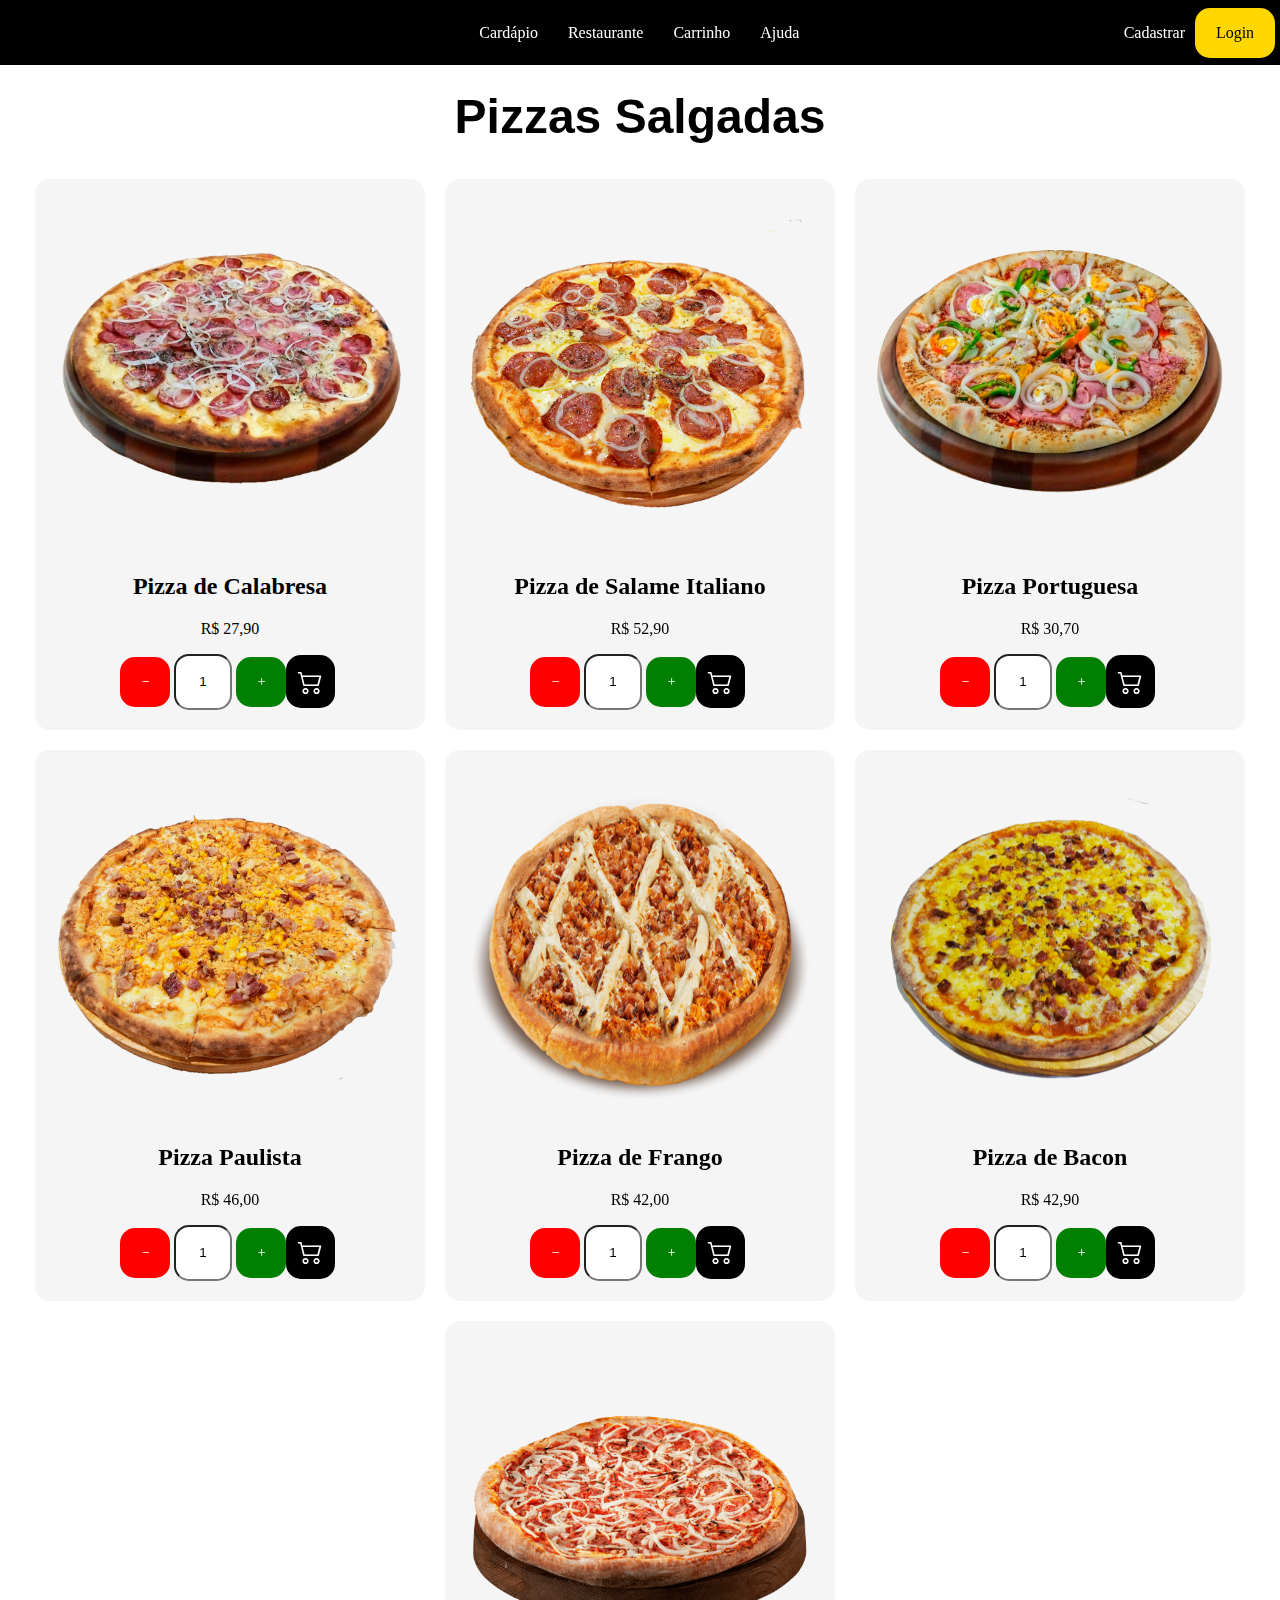
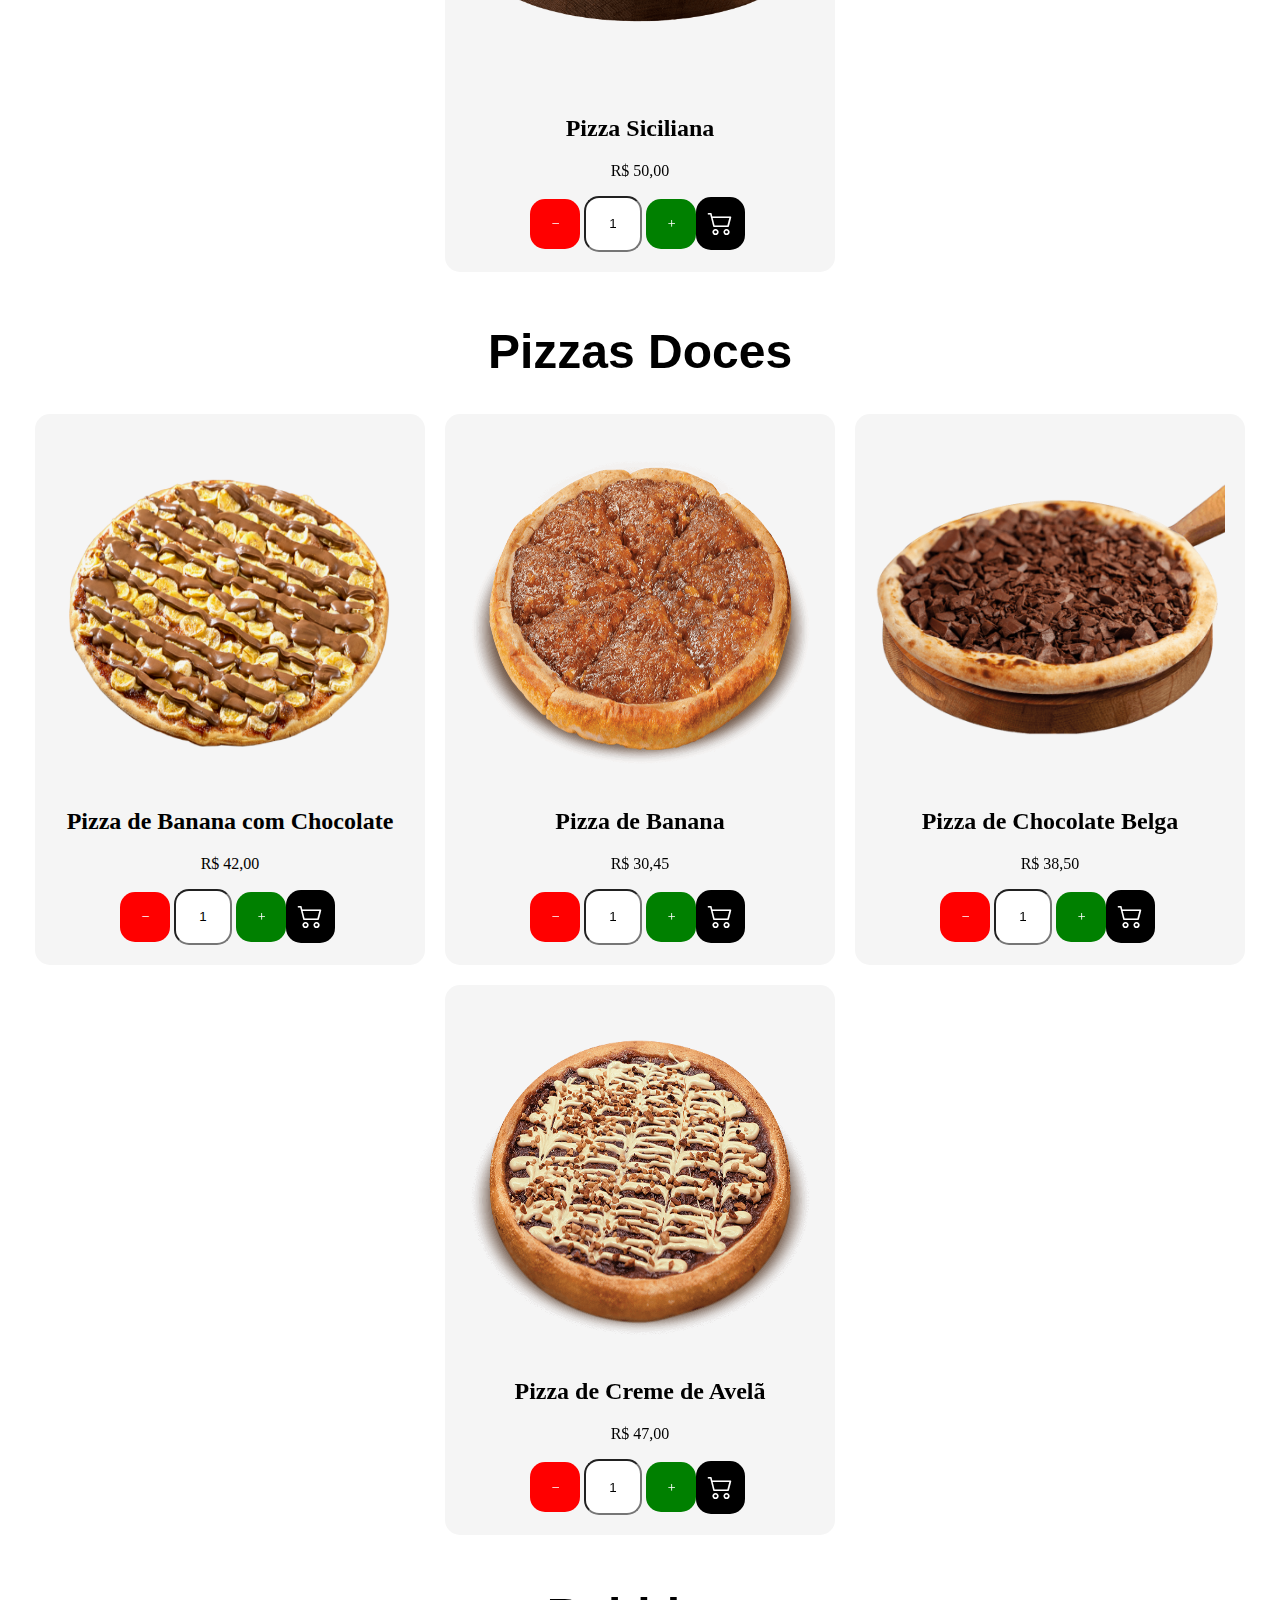
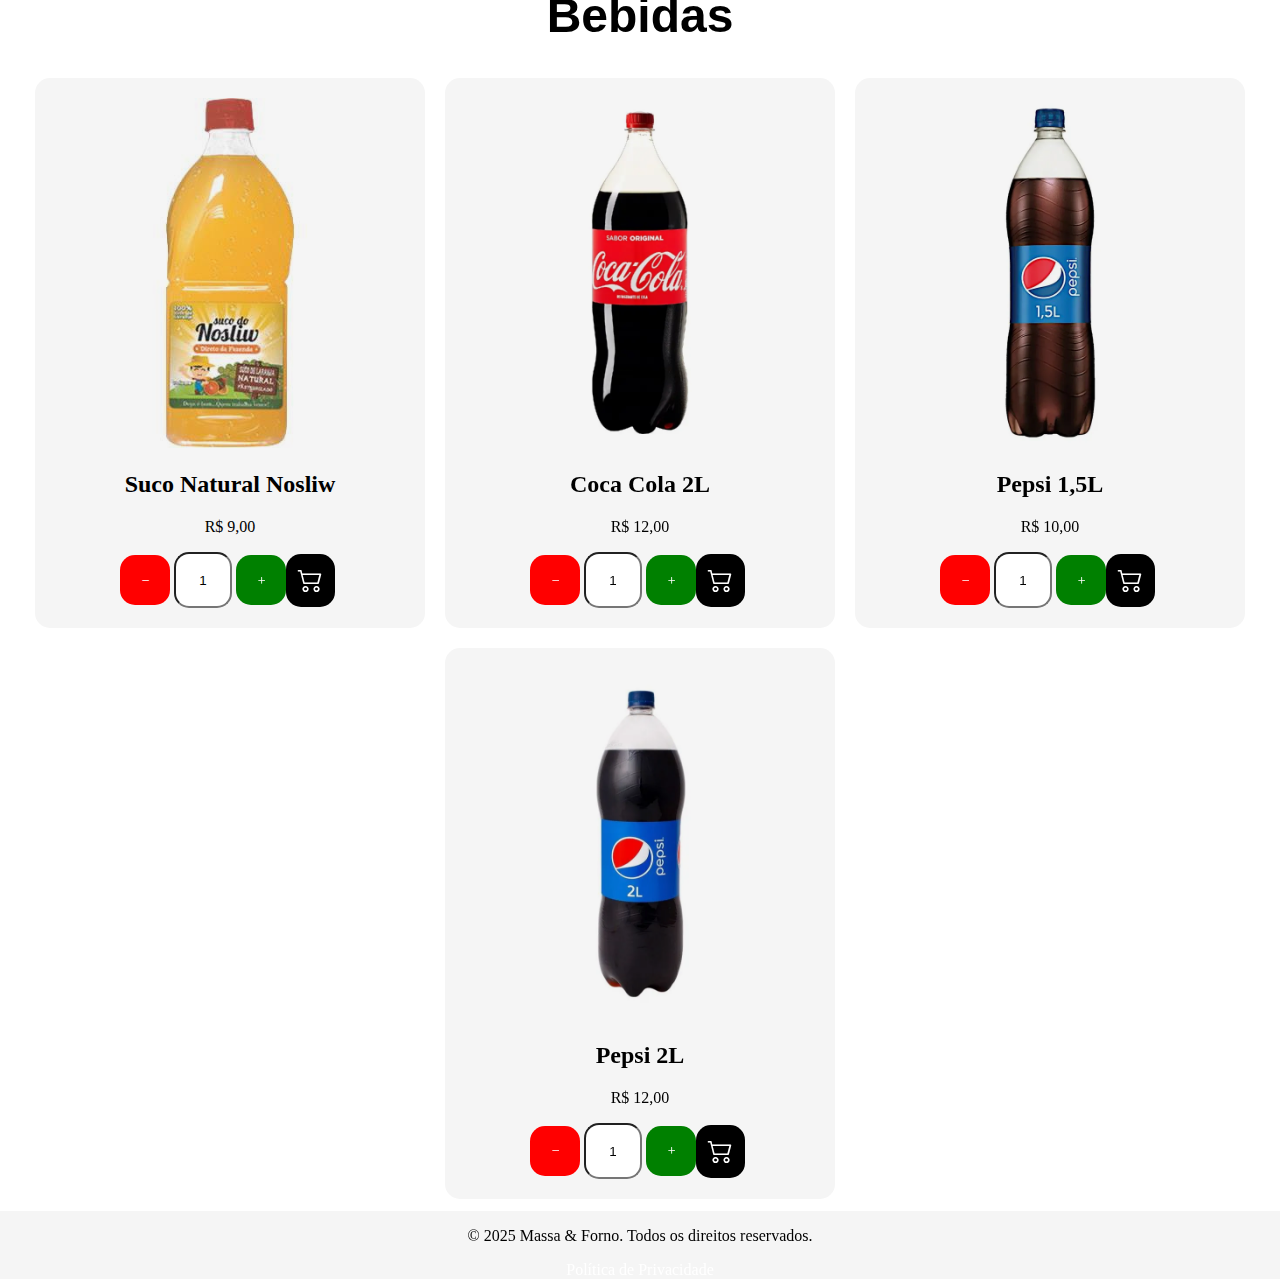
==== Cardapio.html @ e8daac0e "Add files via upload" ====
<!DOCTYPE html>
<html lang="en">

<head>
    <meta charset="UTF-8">
    <meta name="viewport" content="width=device-width, initial-scale=1.0">
    <link rel="stylesheet" href="css/Style.css">
    <link rel="stylesheet" href="css/Cardápio.css">
    <link rel="stylesheet" href="https://cdn.jsdelivr.net/npm/bootstrap-icons@1.11.3/font/bootstrap-icons.min.css">
    <script src="script/Cardápio.js" defer></script>
    <title>Massa & Forno - Nossas Pizzas</title>
</head>

<body>
    <div class="header">
        <div class="modelo"></div>
        <div class="menu">
            <a href="Cardapio.html" class="link">Cardápio</a>
            <a href="Restaurante.html" class="link">Restaurante</a>
            <a href="Carrinho.html" class="link">Carrinho</a>
            <a href="Ajuda.html" class="link">Ajuda</a>
        </div>
        <div class="cadastro">
            <a class="link" href="login.html">Cadastrar</a>
        </div>
        <div class="button">
            <a href="login.html" class="login">Login</a>
        </div>
    </div>
    <div class="nome">
        <h1>Pizzas Salgadas</h1>
    </div>
    <div class="produto-container">
        <div class="produto">
            <img src="img/pizza_calabresa.png" width="350px" id="calabresa">
            <h2>Pizza de Calabresa</h2>
            <p>R$ 27,90</p>
            <div class="add-produto">
                <div class="produto_qtd">
                    <button class="minus" onclick="minus()">
                        <i class="bi bi-dash"></i>
                    </button>
                    <input type="text" value="1" class="qtd" id="calabresa">
                    <button class="more" onclick="more()">
                        <i class="bi bi-plus"></i>
                    </button>
                </div>
                <button class="btn-cart" onclick="addToCart('calabresa')">
                    <i class="bi bi-cart2"></i>
                </button>
            </div>
        </div>
        <div class="produto">
            <img src="img/salame_italiano.png" width="350px" id="salame">
            <h2>Pizza de Salame Italiano</h2>
            <p>R$ 52,90</p>
            <div class="add-produto">
                <div class="produto_qtd">
                    <button class="minus" onclick="minus()">
                        <i class="bi bi-dash"></i>
                    </button>
                    <input type="text" value="1" class="qtd" id="salame">
                    <button class="more" onclick="more()">
                        <i class="bi bi-plus"></i>
                    </button>
                </div>
                <button class="btn-cart" onclick="addToCart('salame')">
                    <i class="bi bi-cart2"></i>
                </button>
            </div>

        </div>
        <div class="produto">
            <img src="img/portuguesa.png" width="350px" id="portuguesa">
            <h2>Pizza Portuguesa</h2>
            <p>R$ 30,70</p>
            <div class="add-produto">
                <div class="produto_qtd">
                    <button class="minus" onclick="minus()">
                        <i class="bi bi-dash"></i>
                    </button>
                    <input type="text" value="1" class="qtd" id="5">
                    <button class="more" onclick="more()">
                        <i class="bi bi-plus"></i>
                    </button>
                </div>
                <button class="btn-cart" onclick="addToCart('portuguesa')">
                    <i class="bi bi-cart2"></i>
                </button>
            </div>
        </div>
        <div class="produto">
            <img src="img/paulista.png" width="350px" id="paulista">
            <h2>Pizza Paulista</h2>
            <p>R$ 46,00</p>
            <div class="add-produto">
                <div class="produto_qtd">
                    <button class="minus" onclick="minus()">
                        <i class="bi bi-dash"></i>
                    </button>
                    <input type="text" value="1" class="qtd" id="4">
                    <button class="more" onclick="more()">
                        <i class="bi bi-plus"></i>
                    </button>
                </div>
                <button class="btn-cart" onclick="addToCart('paulista')">
                    <i class="bi bi-cart2"></i>
                </button>
            </div>
        </div>
        <div class="produto">
            <img src="img/frango-cream-cheese.png" width="350px" height="350px" class="img" id="frango">
            <h2>Pizza de Frango </h2>
            <p>R$ 42,00</p>
            <div class="add-produto">
                <div class="produto_qtd">
                    <button class="minus" onclick="minus()">
                        <i class="bi bi-dash"></i>
                    </button>
                    <input type="text" value="1" class="qtd" id="5">
                    <button class="more" onclick="more()">
                        <i class="bi bi-plus"></i>
                    </button>
                </div>
                <button class="btn-cart" onclick="addToCart('frango')">
                    <i class="bi bi-cart2"></i>
                </button>
            </div>
        </div>
        <div class="produto">
            <img src="img/milho_bacon.png" width="350px" height="350px" class="img" id="bacon">
            <h2>Pizza de Bacon</h2>
            <p> R$ 42,90</p>
            <div class="add-produto">
                <div class="produto_qtd">
                    <button class="minus" onclick="minus()">
                        <i class="bi bi-dash"></i>
                    </button>
                    <input type="text" value="1" class="qtd" id="6">
                    <button class="more" onclick="more()">
                        <i class="bi bi-plus"></i>
                    </button>
                </div>
                <button class="btn-cart" onclick="addToCart('bacon')">
                    <i class="bi bi-cart2"></i>
                </button>
            </div>
        </div>
        <div class="produto">
            <img src="img/Siciliana.png" width="350px" height="350px" class="img" id="siciliana">
            <h2>Pizza Siciliana</h2>
            <p> R$ 50,00</p>
            <div class="add-produto">
                <div class="produto_qtd">
                    <button class="minus" onclick="minus()">
                        <i class="bi bi-dash"></i>
                    </button>
                    <input type="text" value="1" class="qtd" id="7">
                    <button class="more" onclick="more()">
                        <i class="bi bi-plus"></i>
                    </button>
                </div>
                <button class="btn-cart" onclick="addToCart('siciliana')">
                    <i class="bi bi-cart2"></i>
                </button>
            </div>
        </div>
    </div>
    <div class="nome">
        <h1>Pizzas Doces</h1>
    </div>
    <div class="produto-container">
        <div class="produto">
            <img src="img/banana_chocolate.png" width="350px" height="350px" class="img" id="banana_chocolate">
            <h2>Pizza de Banana com Chocolate</h2>
            <p>R$ 42,00</p>
            <div class="add-produto">
                <div class="produto_qtd">
                    <button class="minus" onclick="minus()">
                        <i class="bi bi-dash"></i>
                    </button>
                    <input type="text" value="1" class="qtd" id="8">
                    <button class="more" onclick="more()">
                        <i class="bi bi-plus"></i>
                    </button>
                </div>
                <button class="btn-cart" onclick="addToCart('banana_chocolate')">
                    <i class="bi bi-cart2"></i>
                </button>
            </div>
        </div>
        <div class="produto">
            <img src="img/doce-de-banana-com-canela.png" width="350px" height="350px" class="img" id="banana">
            <h2>Pizza de Banana</h2>
            <p> R$ 30,45</p>
            <div class="add-produto">
                <div class="produto_qtd">
                    <button class="minus" onclick="minus()">
                        <i class="bi bi-dash"></i>
                    </button>
                    <input type="text" value="1" class="qtd" id="9">
                    <button class="more" onclick="more()">
                        <i class="bi bi-plus"></i>
                    </button>
                </div>
                <button class="btn-cart" onclick="addToCart('banana')">
                    <i class="bi bi-cart2"></i>
                </button>
            </div>
        </div>
        <div class="produto">
            <img src="img/img-1.png" width="350px" id="belga">
            <h2>Pizza de Chocolate Belga</h2>
            <p> R$ 38,50</p>
            <div class="add-produto">
                <div class="produto_qtd">
                    <button class="minus" onclick="minus()">
                        <i class="bi bi-dash"></i>
                    </button>
                    <input type="text" value="1" class="qtd" id="10">
                    <button class="more" onclick="more()">
                        <i class="bi bi-plus"></i>
                    </button>
                </div>
                <button class="btn-cart" onclick="addToCart('belga')">
                    <i class="bi bi-cart2"></i>
                </button>
            </div>
        </div>
        <div class="produto">
            <img src="img/nutella-com-chocolate-branco.png" width="350px" height="350px" class="img" id="avela">
            <h2>Pizza de Creme de Avelã</h2>
            <p> R$ 47,00</p>
            <div class="add-produto">
                <div class="produto_qtd">
                    <button class="minus" onclick="minus()">
                        <i class="bi bi-dash"></i>
                    </button>
                    <input type="text" value="1" class="qtd" id="11">
                    <button class="more" onclick="more()">
                        <i class="bi bi-plus"></i>
                    </button>
                </div>
                <button class="btn-cart" onclick="addToCart('avela')">
                    <i class="bi bi-cart2"></i>
                </button>
            </div>
        </div>
    </div>
    </div>
    <div class="nome">
        <h1>Bebidas</h1>
    </div>
    <div class="produto-container">
        <div class="produto">
            <img src="img/suco.png" width="350px" class="img" id="suco" id="12">
            <h2>Suco Natural Nosliw</h2>
            <p>R$ 9,00</p>
            <div class="add-produto">
                <div class="produto_qtd">
                    <button class="minus" onclick="minus()">
                        <i class="bi bi-dash"></i>
                    </button>
                    <input type="text" value="1" class="qtd">
                    <button class="more" onclick="more()">
                        <i class="bi bi-plus"></i>
                    </button>
                </div>
                <button class="btn-cart" onclick="addToCart('suco')">
                    <i class="bi bi-cart2"></i>
                </button>
            </div>
        </div>
        <div class="produto">
            <img src="img/coca-cola 2 l.png" width="350px" class="img" id="coca grande" id="13">
            <h2>Coca Cola 2L</h2>
            <p> R$ 12,00</p>
            <div class="add-produto">
                <div class="produto_qtd">
                    <button class="minus" onclick="minus()">
                        <i class="bi bi-dash"></i>
                    </button>
                    <input type="text" value="1" class="qtd">
                    <button class="more" onclick="more()">
                        <i class="bi bi-plus"></i>
                    </button>
                </div>
                <button class="btn-cart" onclick="addToCart('coca grande')">
                    <i class="bi bi-cart2"></i>
                </button>
            </div>
        </div>
        <div class="produto">
            <img src="img/pepsi 1,5 l.png" width="350px" class="img" id="pepsi_pequena" id="14">
            <h2>Pepsi 1,5L</h2>
            <p> R$ 10,00</p>
            <div class="add-produto">
                <div class="produto_qtd">
                    <button class="minus" onclick="minus()">
                        <i class="bi bi-dash"></i>
                    </button>
                    <input type="text" value="1" class="qtd">
                    <button class="more"onclick="more()">
                        <i class="bi bi-plus"></i>
                    </button>
                </div>
                <button class="btn-cart" onclick="addToCart('pepsi_pequena')">
                    <i class="bi bi-cart2"></i>
                </button>
            </div>
        </div>
        <div class="produto">
            <img src="img/Pepsi 2L.png" width="350px" class="img" id="pepsi_grande"id="15">
            <h2>Pepsi 2L</h2>
            <p>R$ 12,00</p>
            <div class="add-produto">
                <div class="produto_qtd">
                    <button class="minus" onclick="minus()">
                        <i class="bi bi-dash"></i>
                    </button>
                    <input type="text" value="1" class="qtd">
                    <button class="more" onclick="more()">
                        <i class="bi bi-plus"></i>
                    </button>
                </div>
                <button class="btn-cart" onclick="addToCart('pepsi_grande')">
                    <i class="bi bi-cart2"></i>
                </button>
            </div>
        </div>
    </div>
    <footer class="footer-down">
        <footer class="footer">
        <p>&copy; 2025 Massa & Forno. Todos os direitos reservados.</p>
        <a href="#" class="link">Política de Privacidade</a>
        </footer>
    </footer>

</body>
    <script></script>
</html>
---- css/Style.css ----
.header {
    background-color: black;
    margin: -8px;
    height: 65px;
    box-sizing: border-box;
    display: flex;
    align-items: center;
    justify-content: space-between;
    text-align: center;
    flex: 1;
}

.nome {
    text-align: center;
    font-size: 24px;
    font-family: 'Gill Sans', 'Gill Sans MT', Calibri, 'Trebuchet MS', sans-serif;
    color: black;
    text-decoration: none;
    width: auto;
    height: 50px;
    margin-bottom: 20px;
}
.modelo {
    width: 165px;
}

.menu {
    display: flex;
    color: white;
    gap: 10px;
    justify-content: center;
    align-items: center;
    flex: 1;
}

.link {
    color: white;
    text-decoration: none;
    margin: 10px;
}
.login {
    color: black;
    text-decoration: none;
    
}


.button {
    width: 80px;
    height: 50px;
    background-color: #ffd700;
    border-radius: 15px;
    display: flex;
    align-items: center;
    justify-content: center;
    text-align: center;
    margin: 0;
    text-decoration: none;
    cursor: pointer;
    margin-right: 5px;
}
.btn-cart {
    background-color: black; 
    color: white; 
    border: none; 
    border-radius: 15px; 
    padding: 12px; 
    font-size: 25px; 
    cursor: pointer; 
    transition: background-color 0.3s ease; 
    margin-right: 5px;
  }
---- css/Cardápio.css ----
.produto-container {
    display: flex;
    align-items: center;
    align-content: center;
    justify-content: center;
    gap: 20px;
    padding: 20px;
    flex-wrap: wrap;
    overflow-x: auto;
}

.produto {
    height: auto;
    border-radius: 15px;
    background-color: whitesmoke;
    display: block;
    flex-direction: column;
    justify-content: center;
    align-items: center;
    text-align: center;
    padding: 20px;
}

.img {
    mix-blend-mode: multiply;
    transition: all 0.3s ease;
}

.footer {
    text-align: center;
}

.add-produto {
    display: flex;
    width: auto;
    justify-content: center;
    align-items: center;
}

.produto-qtd {
    width: 50px;
    height: 50px;
    background-color: white;
    border-radius: 15px;
}

.minus {
    width: 50px;
    height: 50px;
    background-color: red;
    color: white;
    border-radius: 15px;
    border: none;
}

.more {
    width: 50px;
    height: 50px;
    background-color: green;
    color: white;
    border-radius: 15px;
    border: none;
} 

.qtd {
    width: 50px;
    height: 50px;
    background-color: white;
    border-radius: 15px;
    text-align: center;
}

.footer-down {
    width: auto;
    margin: -8px;
    padding: auto;
    display: flex;
    text-align: center;
    justify-content: center;
    background-color: whitesmoke;
    color: black;
}
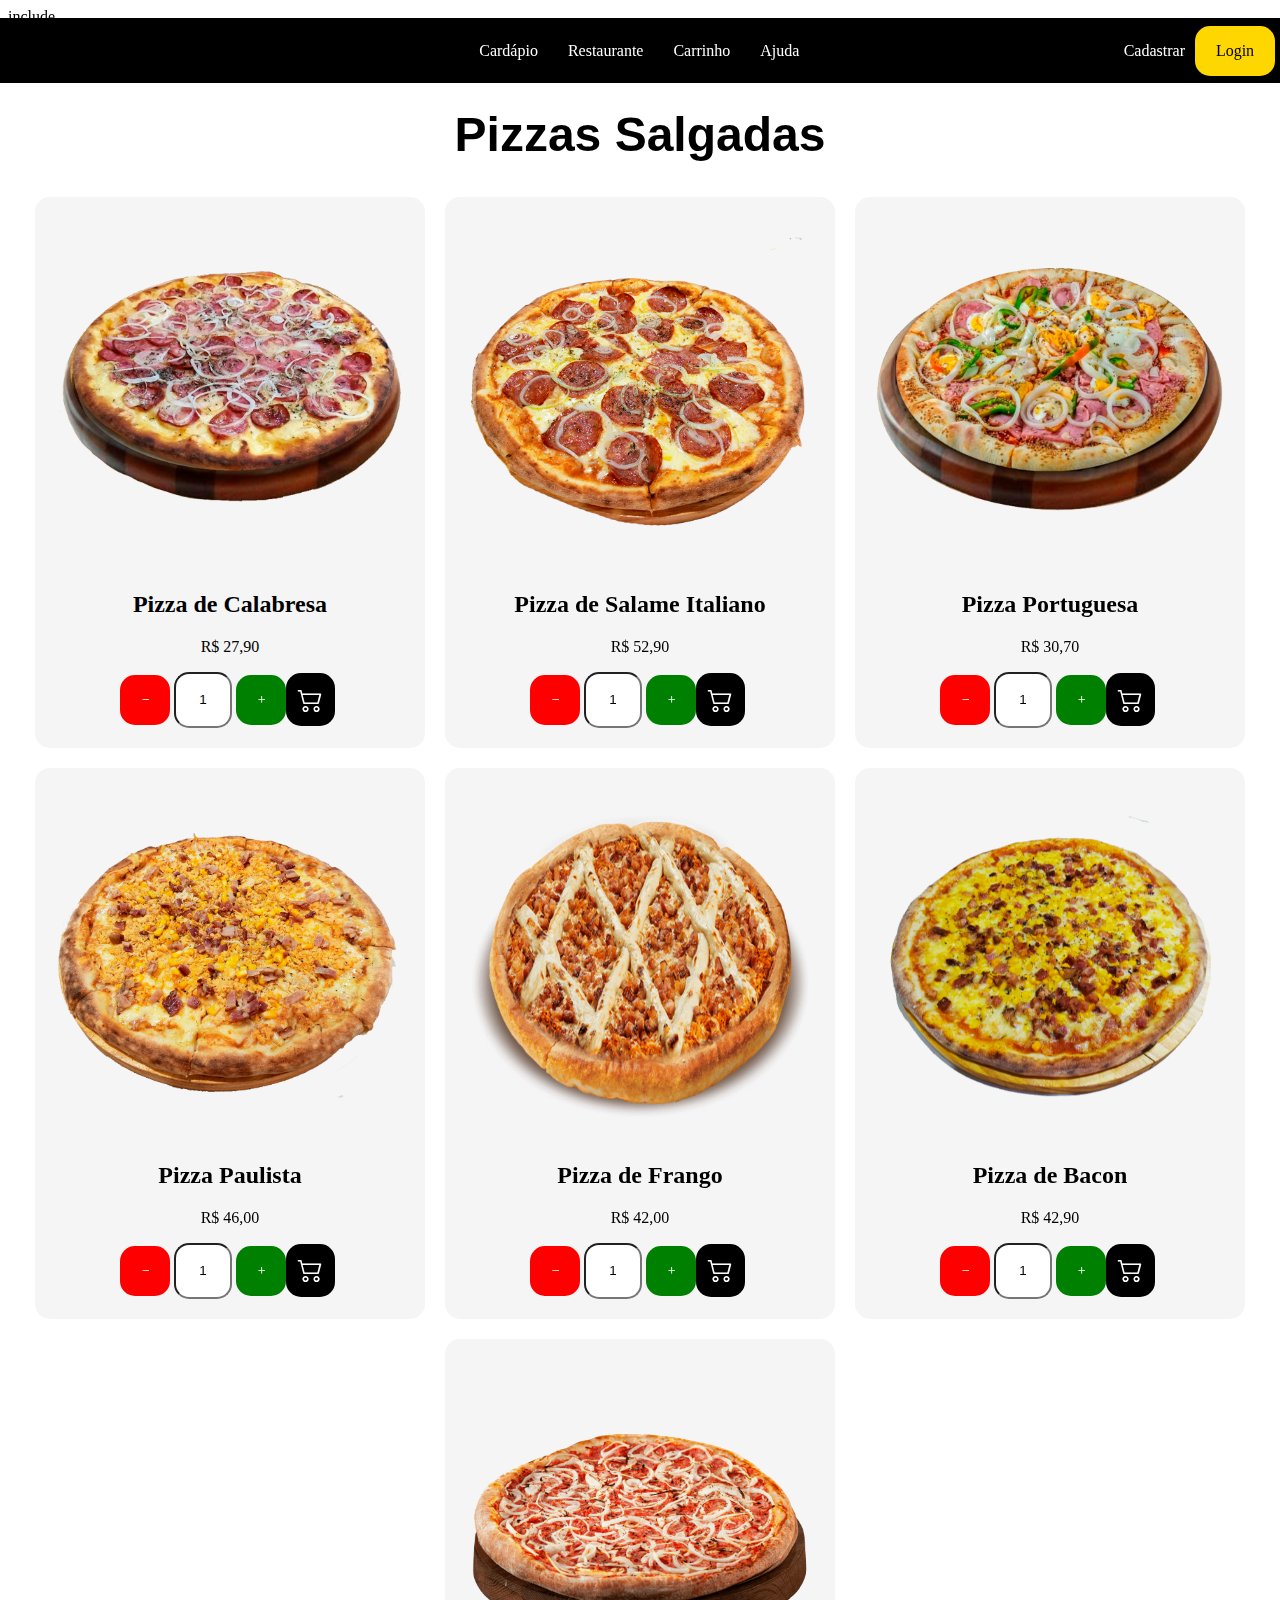
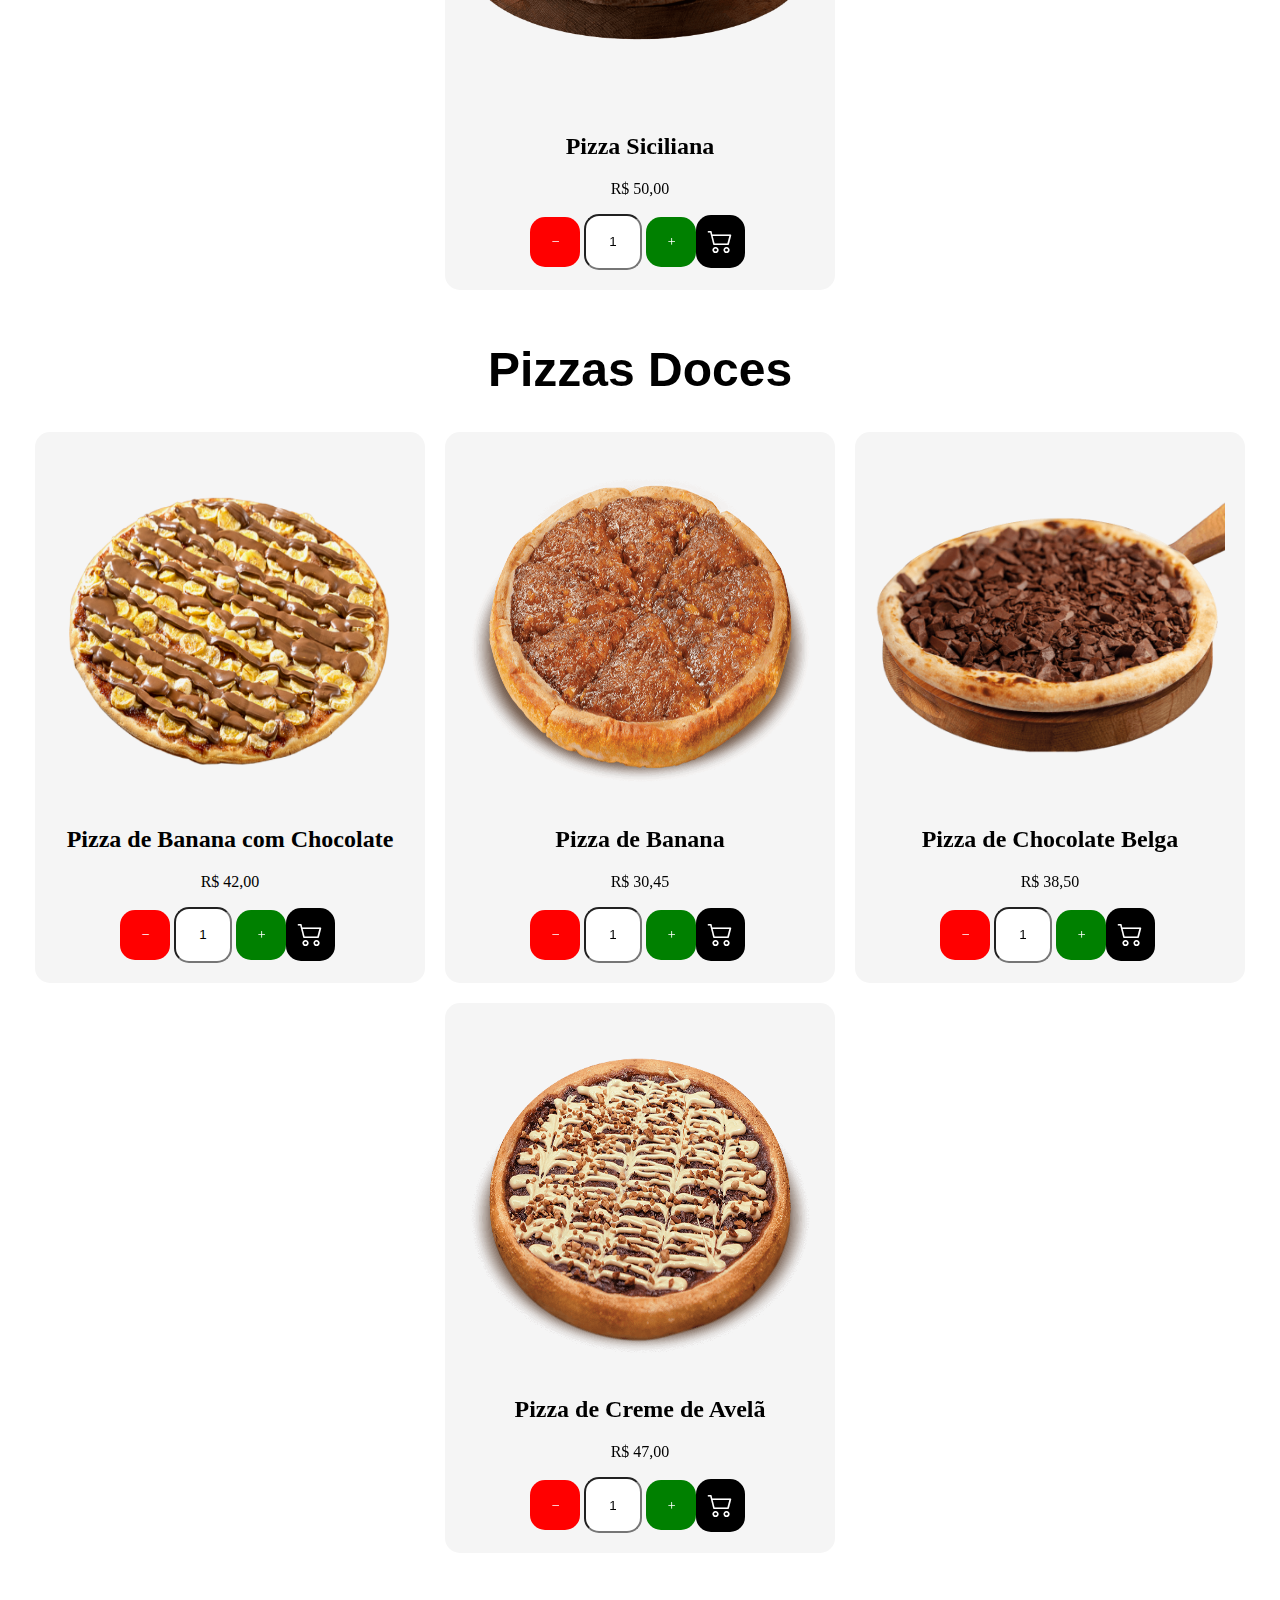
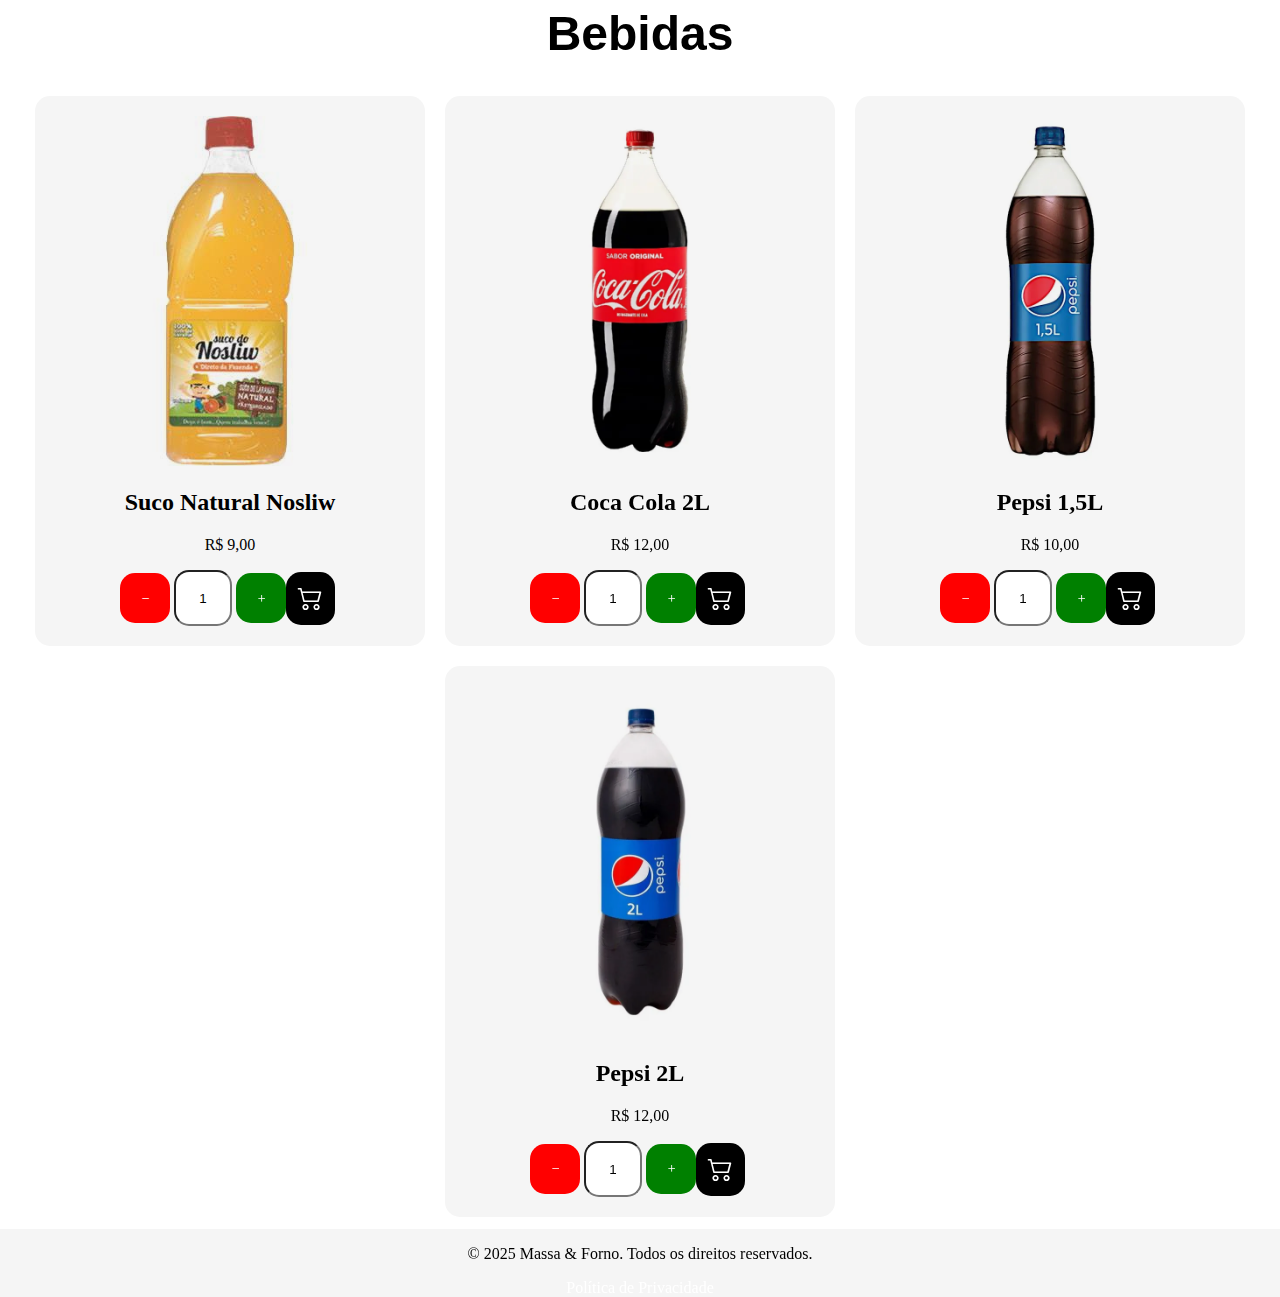
==== commit 24bd3515: "Add files via upload" ====
--- a/Cardapio.html
+++ b/Cardapio.html
@@ -8,6 +8,7 @@
     <link rel="stylesheet" href="css/Style.css">
     <link rel="stylesheet" href="css/Cardápio.css">
     <link rel="stylesheet" href="https://cdn.jsdelivr.net/npm/bootstrap-icons@1.11.3/font/bootstrap-icons.min.css">
+    include
     <script src="script/Cardápio.js" defer></script>
     <title>Massa & Forno - Nossas Pizzas</title>
 </head>
@@ -22,7 +23,7 @@
             <a href="Ajuda.html" class="link">Ajuda</a>
         </div>
         <div class="cadastro">
-            <a class="link" href="login.html">Cadastrar</a>
+            <a class="link" href="Cadastro.php" target="">Cadastrar</a>
         </div>
         <div class="button">
             <a href="login.html" class="login">Login</a>
--- a/css/Style.css
+++ b/css/Style.css
@@ -69,4 +69,57 @@
     cursor: pointer; 
     transition: background-color 0.3s ease; 
     margin-right: 5px;
-  }+}
+
+.comprar {
+
+    width: 350px;
+    height: auto;
+    background-color: whitesmoke;
+}
+
+.box_title {
+    display: 500px;
+    justify-content: center;
+    align-items: center;
+
+    padding: 10px;
+
+    border: lightgray 1px solid;
+}
+
+.conteudo {
+    display: flex;
+    flex-direction: column;
+    align-items: stretch;
+    gap: 10px;
+    margin: 0 auto;
+    width: 80%; /* Ajuste conforme necessário */
+}
+
+.total {
+    display: flex;
+    justify-content: space-between;
+    align-items: center;
+    padding: 5px 0;
+
+}
+
+.total h3, .total a {
+    margin: 0;
+}
+
+button#finalizar-compra {
+    margin-top: 20px;
+    padding: 10px 20px;
+    background-color: #007bff;
+    color: #fff;
+    border: none;
+    border-radius: 5px;
+    cursor: pointer;
+    text-align: center;
+}
+
+button#finalizar-compra:hover {
+    background-color: #0056b3;
+}
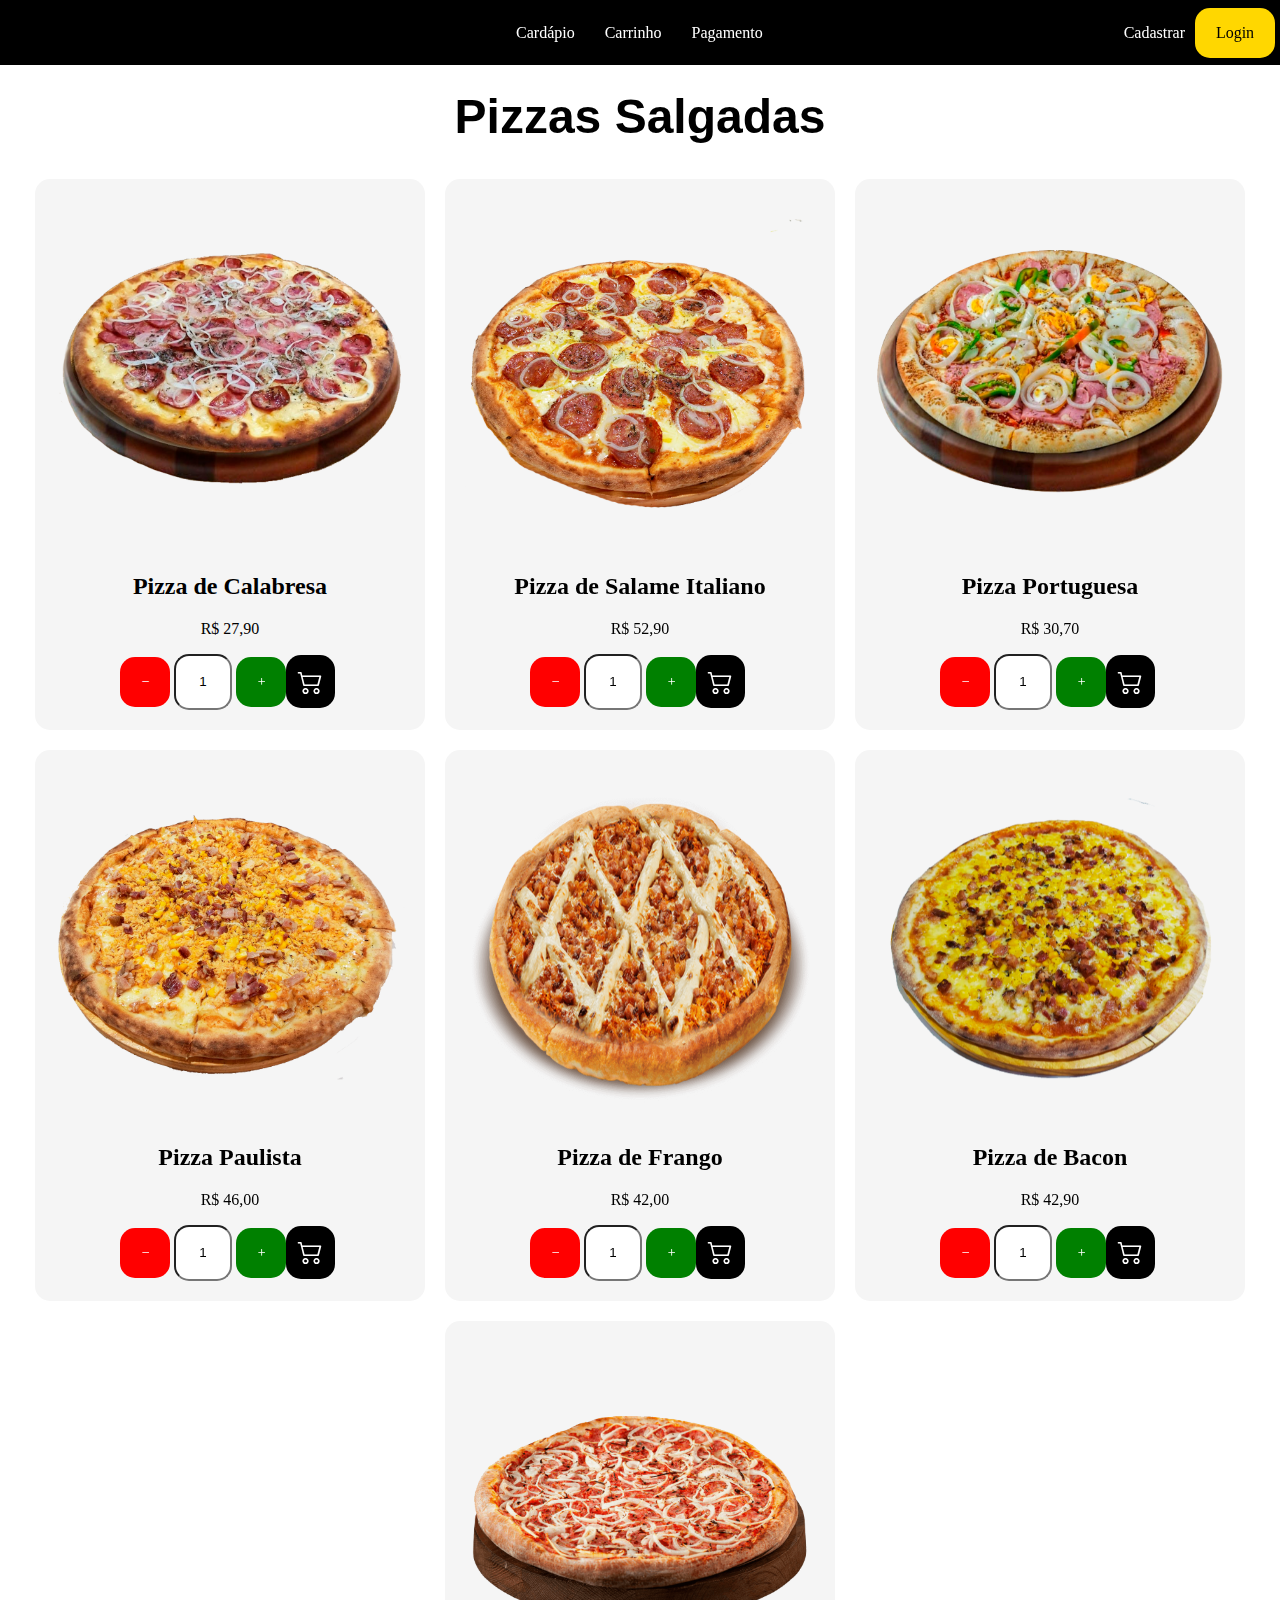
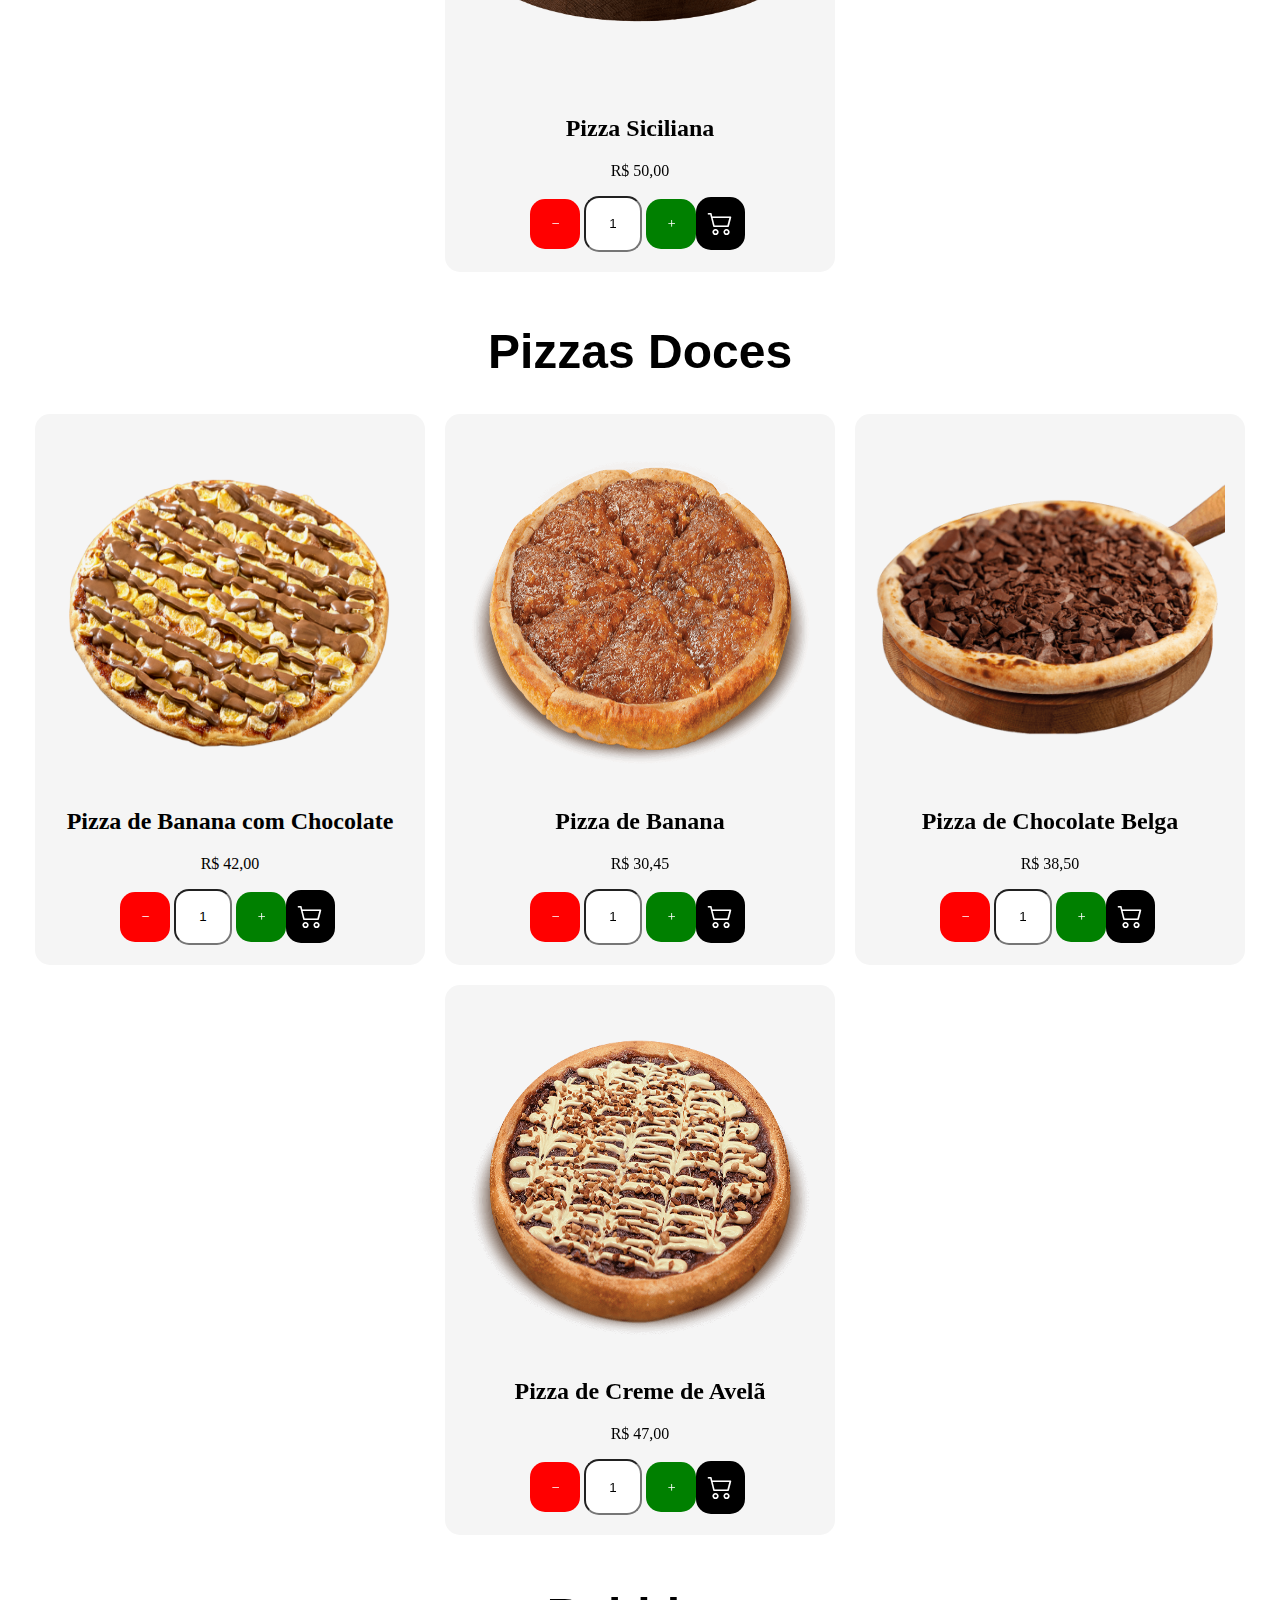
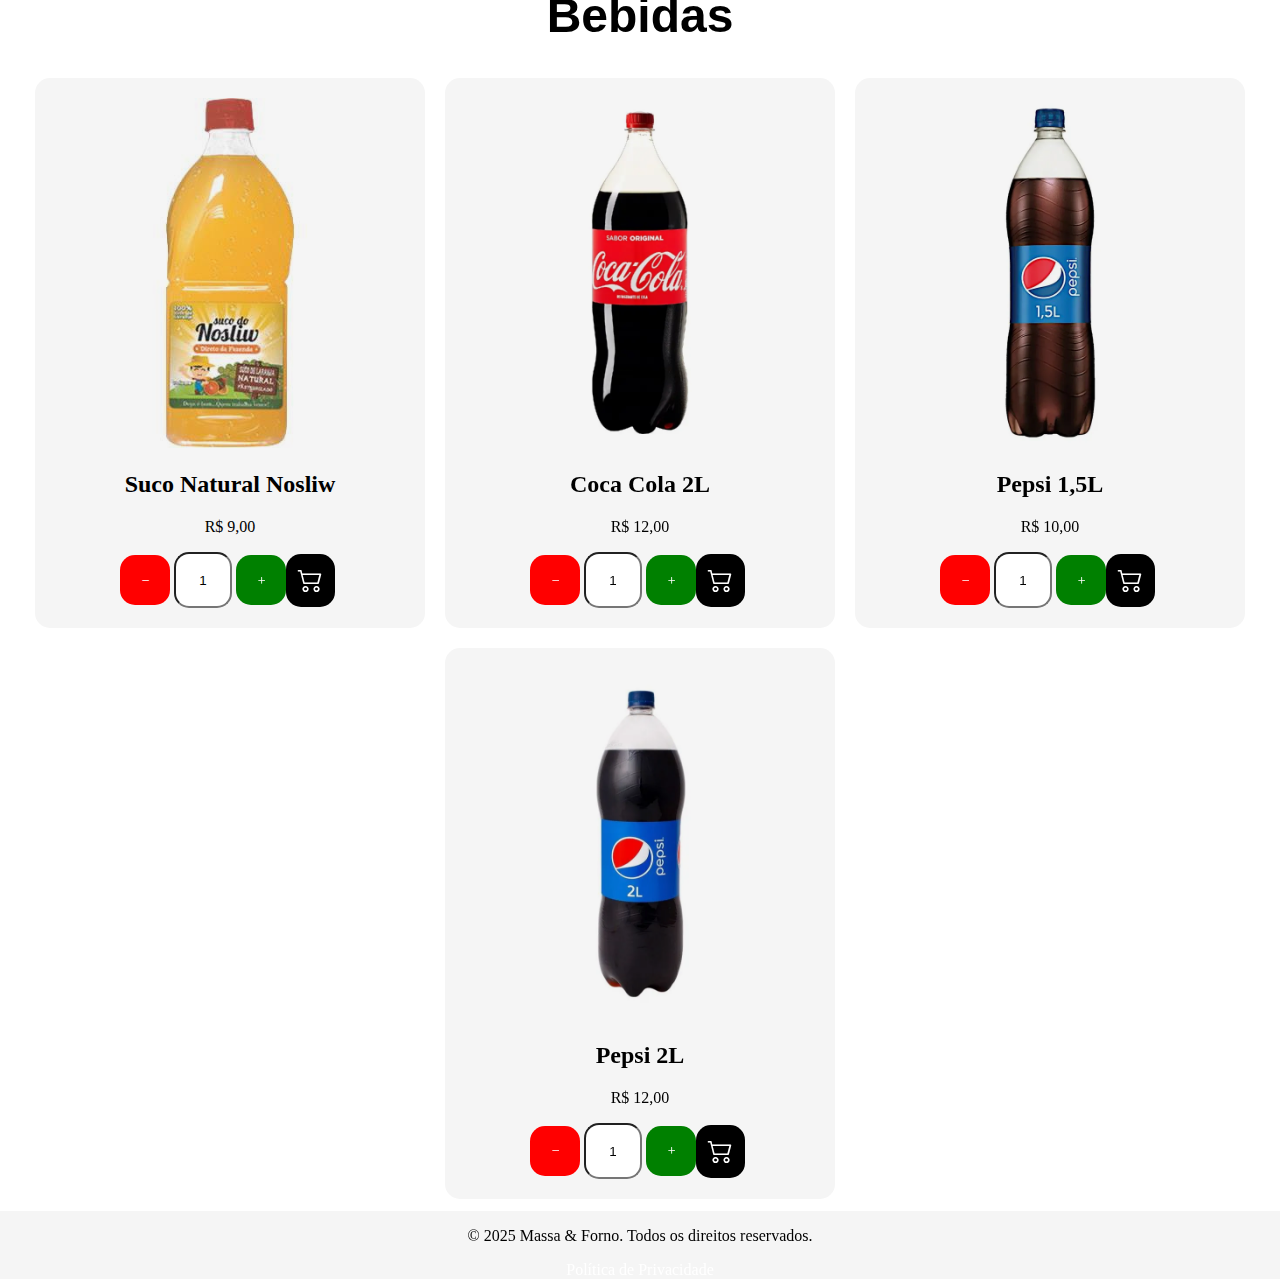
==== commit 50e35b7f: "Add files via upload" ====
--- a/Cardapio.html
+++ b/Cardapio.html
@@ -8,7 +8,7 @@
     <link rel="stylesheet" href="css/Style.css">
     <link rel="stylesheet" href="css/Cardápio.css">
     <link rel="stylesheet" href="https://cdn.jsdelivr.net/npm/bootstrap-icons@1.11.3/font/bootstrap-icons.min.css">
-    include
+
     <script src="script/Cardápio.js" defer></script>
     <title>Massa & Forno - Nossas Pizzas</title>
 </head>
@@ -18,15 +18,16 @@
         <div class="modelo"></div>
         <div class="menu">
             <a href="Cardapio.html" class="link">Cardápio</a>
-            <a href="Restaurante.html" class="link">Restaurante</a>
             <a href="Carrinho.html" class="link">Carrinho</a>
-            <a href="Ajuda.html" class="link">Ajuda</a>
+            <a href="Informacoes.html" class="link">Pagamento</a>
+            
+            </include>
         </div>
         <div class="cadastro">
-            <a class="link" href="Cadastro.php" target="">Cadastrar</a>
+            <a class="link" href="http://localhost:8000/Massa---Forno/Cadastro.php" target="">Cadastrar</a>
         </div>
         <div class="button">
-            <a href="login.html" class="login">Login</a>
+            <a class="login" href="http://localhost:8000/Massa---Forno/Login.php" >Login</a>
         </div>
     </div>
     <div class="nome">
--- a/css/Style.css
+++ b/css/Style.css
@@ -58,6 +58,7 @@
     text-decoration: none;
     cursor: pointer;
     margin-right: 5px;
+
 }
 .btn-cart {
     background-color: black; 
--- a/css/Cardápio.css
+++ b/css/Cardápio.css
@@ -51,6 +51,7 @@
     color: white;
     border-radius: 15px;
     border: none;
+    cursor: pointer;
 }
 
 .more {
@@ -60,6 +61,7 @@
     color: white;
     border-radius: 15px;
     border: none;
+    cursor: pointer;
 } 
 
 .qtd {
